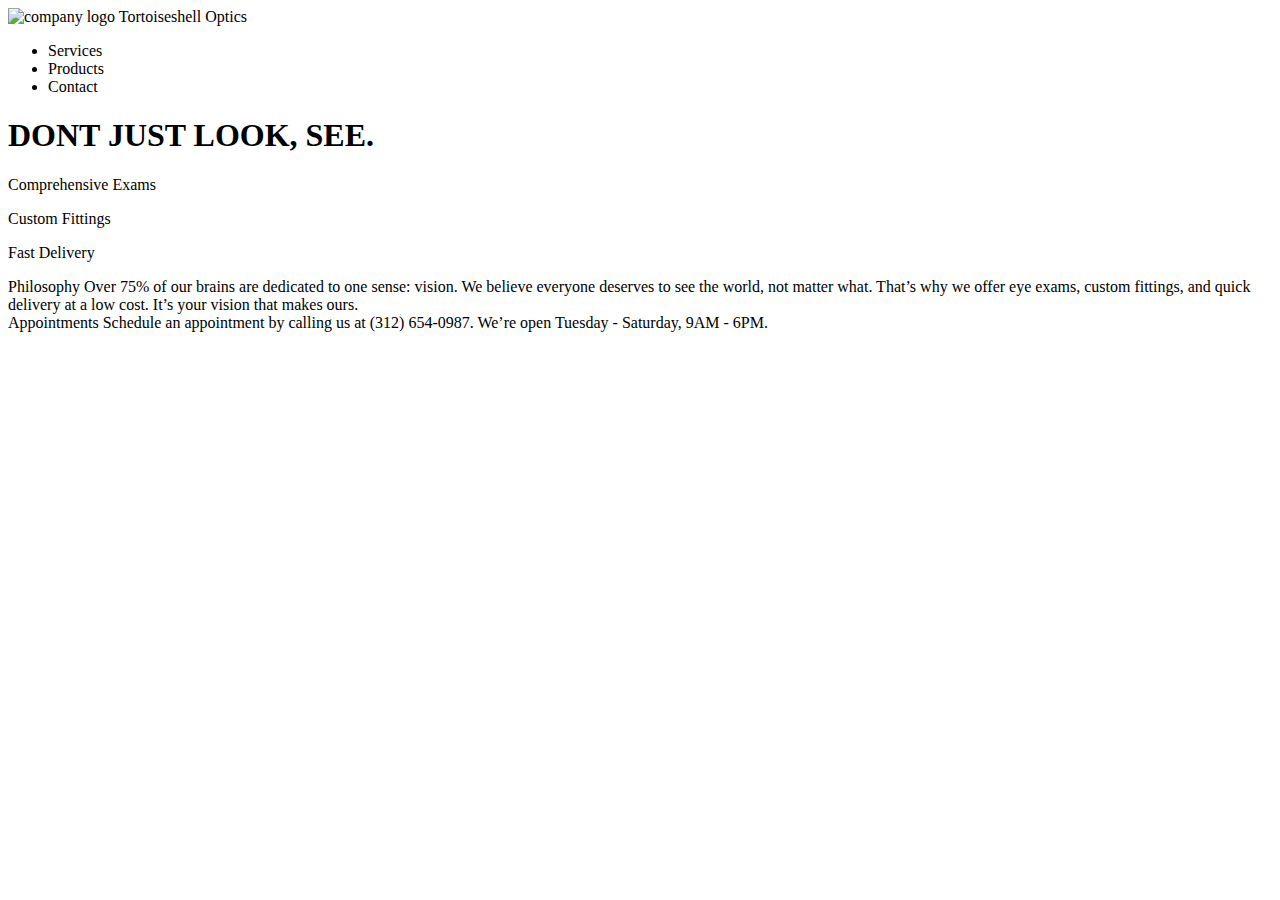
==== index.html @ 7a895dfa "initial commit" ====
<!DOCTYPE html>
<html lang="en" dir="ltr">
  <head>
    <meta charset="utf-8">
    <title>Tortoiseshell Optics</title>
    <link rel="stylesheet" href=".resources/css/reset.css">
    <link rel="stylesheet" href="css/style.css">
  </head>
  <body>

<!--header-->

    <div class="company logo">
      <img src="" alt="company logo">
      <span class="company name">Tortoiseshell Optics</span>
    </div>

  <!--navigation-->

    <div class="navigation">
    <nav>
      <ul>
        <li>Services</li>
        <li>Products</li>
        <li>Contact</li>
      </ul>
    </nav>
  </div>

<!--end company logo & navigation-->

  <div class="main banner">
    <div class="container">
      <div class="headline">
      <h1>DONT JUST LOOK, SEE.</h1>
      </div>
    </div>
  </div>
<!--end main banner-->

<!--supporting section-->

  <div class="supporting">
    <div class="container">
      <div class="offering1"
      <img src="" alt="document icon">
      <div class="description">
        <p>Comprehensive Exams</p>
      </div>
      </div>

      <div class="offering2"
      <img src="" alt="document icon">
      <div class="description">
        <p>Custom Fittings</p>
      </div>
      </div>

      <div class="offering3"
      <img src="" alt="document icon">
      <div class="description">
        <p>Fast Delivery</p>
      </div>
      </div>
    </div>
  </div>

  <!--end supoorting section-->

<!--Philosophy and Appointments-->
<div class="container">
        <div class="Philosophy">
          <span class="title">Philosophy</span>
          <span>Over 75% of our brains are dedicated to one sense: vision. We believe everyone deserves to see the world, not matter what. That’s why we offer eye exams, custom fittings, and quick delivery at a low cost. It’s your vision that makes ours.</span>
        </div>
    </div>
    <div class="appointments">
      <span class="title">Appointments</span>
      <span>Schedule an appointment by calling us at (312) 654-0987. We’re open Tuesday - Saturday, 9AM - 6PM.</span>
    </div>

  </body>
</html>
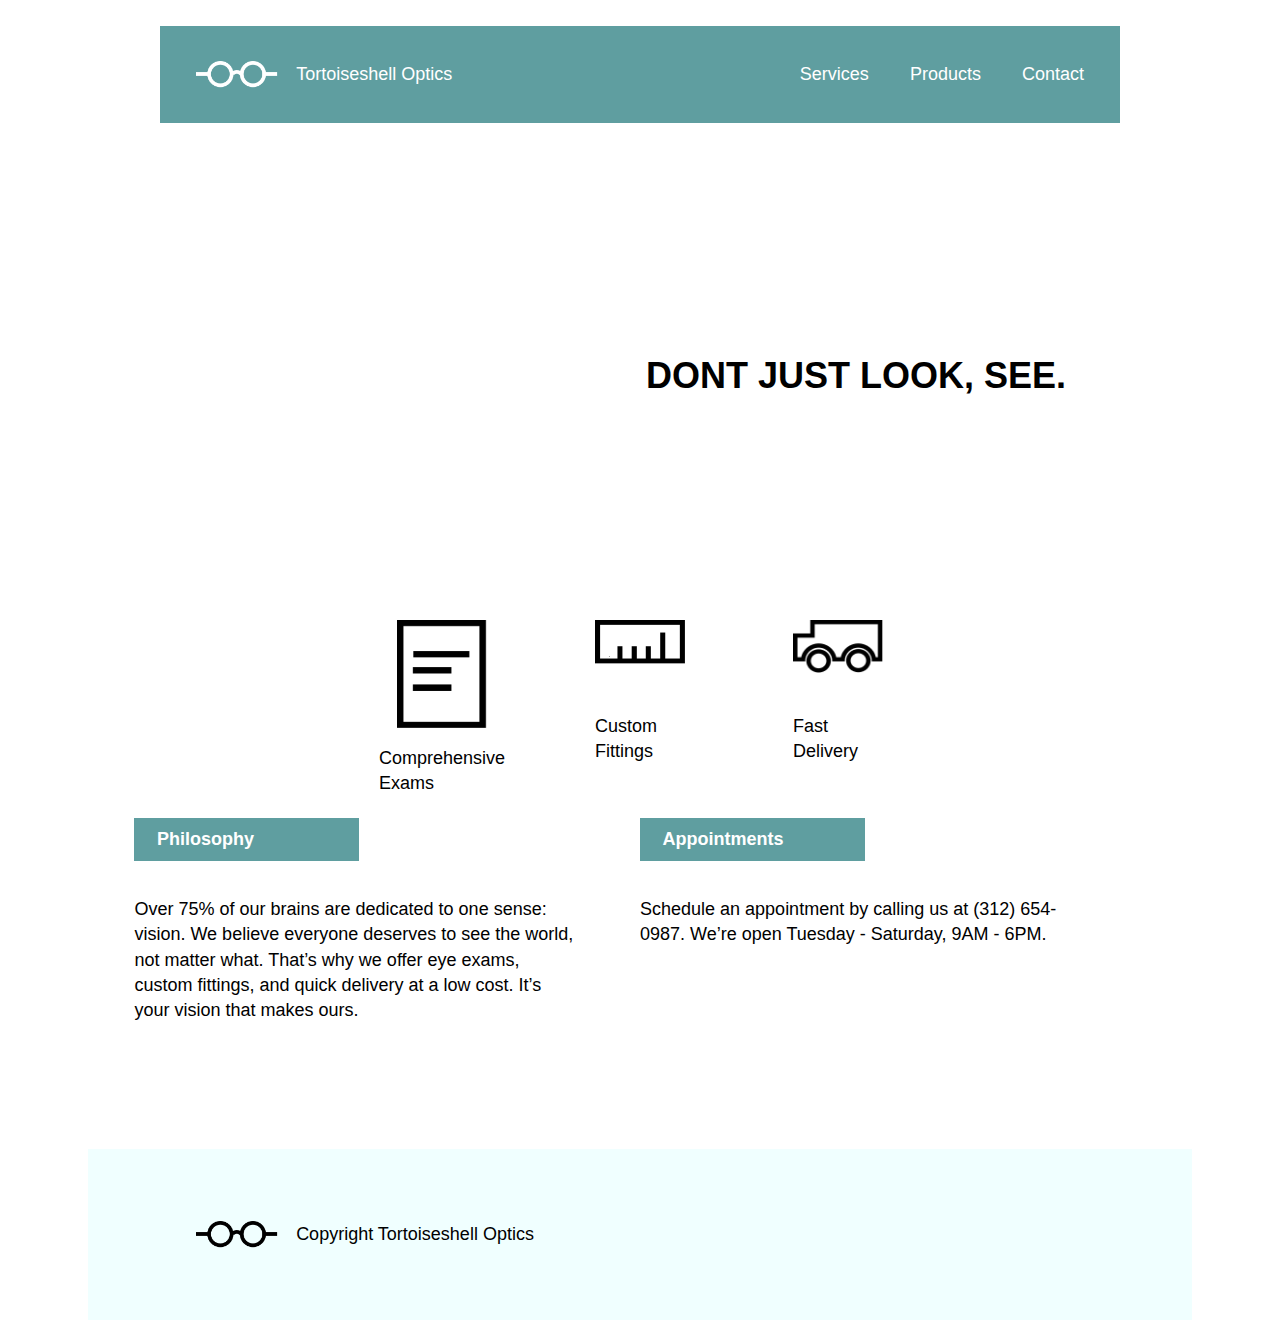
==== commit 6ccb96c7: "finally done" ====
--- a/index.html
+++ b/index.html
@@ -1,83 +1,91 @@
 <!DOCTYPE html>
 <html lang="en" dir="ltr">
-  <head>
-    <meta charset="utf-8">
-    <title>Tortoiseshell Optics</title>
-    <link rel="stylesheet" href=".resources/css/reset.css">
-    <link rel="stylesheet" href="css/style.css">
-  </head>
-  <body>
+<head>
+  <meta charset="utf-8">
+  <title>Tortoiseshell Optics</title>
+  <link rel="stylesheet" href=".resources/css/reset.css">
+  <link rel="stylesheet" href="css/style.css">
+</head>
+<body>
 
-<!--header-->
+  <!--header-->
 
-    <div class="company logo">
-      <img src="" alt="company logo">
-      <span class="company name">Tortoiseshell Optics</span>
+  <!-- company logo-->
+  <header>
+    <nav class="container">
+      <div>
+        <img src="css/logo-white.png" alt="company logo">
+          <span>Tortoiseshell Optics</span>
+      </div>
+
+    <!--navigation-->
+  <div class="menu">
+        <ul>
+          <li>Services</li>
+          <li>Products</li>
+          <li>Contact</li>
+          </ul>
+          <ul class="truncated-menu">
+            <li>Menu</li>
+          </ul>
+          </div>
+        </nav>
+
+
+  <!--end company logo & navigation-->
+
+  <!--main banner-->
+
+  <div class="flex container">
+    <div class="main-banner">
+        <h1>DONT JUST LOOK, SEE.</h1>
+      </div>
     </div>
+</header>
+  <!--end header-->
 
-  <!--navigation-->
+  <!--supporting section-->
+<section class="supporting">
+  <!--service-->
 
-    <div class="navigation">
-    <nav>
-      <ul>
-        <li>Services</li>
-        <li>Products</li>
-        <li>Contact</li>
-      </ul>
-    </nav>
+  <div class="service">
+    <img src="css/paper-icon.png" alt="paper-icon">
+      <div>Comprehensive Exams</div>
+  </div>
+  <div class="service">
+    <img src="css/ruler-icon.png" alt="ruler-icon">
+      <div>Custom Fittings</div>
+  </div>
+  <div class="service">
+    <img src="css/truck-icon.png" alt="truck-icon">
+      <div>Fast Delivery</div>
+  </div>
+</section>
+<!--end supoorting section-->
+
+<!--info-->
+<section class="supporting">
+  <div class="info">
+    <div class="title">
+      Philosophy
+    </div>
+    <p>Over 75% of our brains are dedicated to one sense: vision. We believe everyone deserves to see the world, not matter what. That’s why we offer eye exams, custom fittings, and quick delivery at a low cost. It’s your vision that makes ours.</p>
   </div>
 
-<!--end company logo & navigation-->
+  <div class="info">
+    <div class="title">Appointments</div>
+    <p>Schedule an appointment by calling us at (312) 654-0987. We’re open Tuesday - Saturday, 9AM - 6PM.</p>
+  </div>
+</div>
+</section>
 
-  <div class="main banner">
-    <div class="container">
-      <div class="headline">
-      <h1>DONT JUST LOOK, SEE.</h1>
-      </div>
-    </div>
+<!--footer-->
+
+<footer class="container">
+  <img src="css/logo-black.png" alt="company logo">
+  <div>
+    Copyright Tortoiseshell Optics
   </div>
-<!--end main banner-->
-
-<!--supporting section-->
-
-  <div class="supporting">
-    <div class="container">
-      <div class="offering1"
-      <img src="" alt="document icon">
-      <div class="description">
-        <p>Comprehensive Exams</p>
-      </div>
-      </div>
-
-      <div class="offering2"
-      <img src="" alt="document icon">
-      <div class="description">
-        <p>Custom Fittings</p>
-      </div>
-      </div>
-
-      <div class="offering3"
-      <img src="" alt="document icon">
-      <div class="description">
-        <p>Fast Delivery</p>
-      </div>
-      </div>
-    </div>
-  </div>
-
-  <!--end supoorting section-->
-
-<!--Philosophy and Appointments-->
-<div class="container">
-        <div class="Philosophy">
-          <span class="title">Philosophy</span>
-          <span>Over 75% of our brains are dedicated to one sense: vision. We believe everyone deserves to see the world, not matter what. That’s why we offer eye exams, custom fittings, and quick delivery at a low cost. It’s your vision that makes ours.</span>
-        </div>
-    </div>
-    <div class="appointments">
-      <span class="title">Appointments</span>
-      <span>Schedule an appointment by calling us at (312) 654-0987. We’re open Tuesday - Saturday, 9AM - 6PM.</span>
-    </div>
-
-  </body>
+</footer>
+</body>
 </html>
--- a/css/style.css
+++ b/css/style.css
@@ -0,0 +1,239 @@
+/*css document*/
+
+/*Universal Styles*/
+
+html{
+  font-family: Helvetica, sans-serif;
+  font-size: 18px;
+
+}
+
+body{
+  line-height: 1.4;
+}
+.container{
+  max-width: 960px;
+  margin: 0 auto;
+}
+
+.flex{
+  display: flex;
+}
+
+/*header*/
+
+header{
+ background-image: url("https://s3.amazonaws.com/codecademy-content/courses/freelance-1/unit-5/tortoiseshell-optics/resources/images/glasses-bg.png");
+  background-position: center;
+  background-repeat: no-repeat;
+  background-size: cover;
+  height: 30rem;
+  padding-top: 1rem;
+  }
+
+h1{
+    font-size: 2rem;
+    font-weight: bold;
+    line-height: 1.2;
+  }
+
+  @media only screen and (max-width: 1024px) {
+  header {
+    height: 22rem;
+    padding-top: 0;
+  }
+
+  nav.container {
+    max-width: 100%;
+  }
+
+  .main-banner {
+    padding: 0.75rem 4rem;
+    margin-top: 5rem;
+    margin-right: 2rem;
+  }
+
+  .main-banner h1 {
+    font-size: 1.33rem;
+  }
+}
+
+@media only screen and (max-width: 700px) {
+  .menu ul {
+    display: none;
+  }
+
+  .menu ul.truncated-menu {
+    display: block;
+  }
+}
+
+@media only screen and (max-width: 560px) {
+  header div span {
+    display: none;
+  }
+
+  header {
+    background-position: 20%;
+    height: 17rem;
+  }
+
+  .main-banner {
+    width: 100%;
+    padding: 0 1rem;
+    margin: 9rem auto 0 auto;
+    text-align: center;
+  }
+
+  .main-banner h1 {
+    font-size: 1rem;
+  }
+}
+
+nav{
+  padding: 1rem 0;
+  background-color: cadetblue;
+  color: white;
+  display: flex;
+  align-items: center;
+  justify-content: space-between;
+}
+
+nav div{
+  display: flex;
+  align-items: center;
+}
+
+nav img{
+  height: 1.5rem;
+  margin-left: 2rem;
+  margin-right: 1rem;
+}
+
+ul{
+  margin-right: 1rem;
+}
+
+ul li{
+  display: inline;
+  padding: 1rem 1rem;
+}
+
+.truncated-menu{
+  display: none;
+}
+.main-banner{
+  background-color: white;
+  padding: 1.5rem 5rem;
+  display: inline-block;
+  margin-top: 10rem;
+  margin-right: -2rem;
+  line-height: 1.2rem;
+}
+
+header .flex{
+  justify-content: flex-end;
+}
+
+ /*supporting*/
+
+.supporting{
+  display: flex;
+  justify-content: center;
+}
+
+@media only screen and (max-width: 560px) {
+  .supporting {
+    flex-direction: column;
+    justify-content: flex-start;
+    align-items: center;
+    margin-top: 3rem;
+  }
+}
+/*service*/
+
+.service{
+  display: flex;
+  flex-direction: column;
+  justify-content: space-between;
+  align-items: center;
+  margin: 3rem;
+  width: 5rem;
+  height: 8rem;
+}
+.service img{
+  width: 5rem;
+    margin-bottom: 1rem;
+}
+
+.service img.paper-icon{
+  width: 3.5rem;
+    margin-right: 5%;
+    margin-bottom: 5rem;
+}
+
+
+@media only screen and (max-width: 560px) {
+  .service {
+    height: auto;
+    margin: .77rem;
+    font-size: .77rem;
+  }
+}
+  /*info*/
+  .info{
+  width: 35%;
+    margin-right: 5%;
+    margin-bottom: 5rem;
+  }
+
+.info p{
+  padding: 1rem 0;
+}
+
+.title{
+  background-color: cadetblue;
+  padding: 0.5rem 1.25rem;
+  font-weight: bold;
+  color: white;
+  max-width: 10rem;
+}
+
+@media only screen and (max-width: 560px) {
+  .info {
+    width: 100%;
+  }
+
+  .title {
+    width: 100%;
+    max-width: none;
+    margin-right: 0;
+    text-align: center;
+  }
+
+  .info p {
+    padding: 1rem;
+  }
+}
+   /*footer*/
+
+   footer{
+     background-color: azure;
+     padding: 4rem 4rem;
+     display: flex;
+     align-items: center;
+   }
+   footer img{
+     height: 1.5rem;
+     margin-left: 2rem;
+     margin-right: 1rem;
+   }
+   @media only screen and (max-width: 560px) {
+  footer {
+    justify-content: center;
+  }
+
+  footer div {
+    display: none;
+  }
+}
